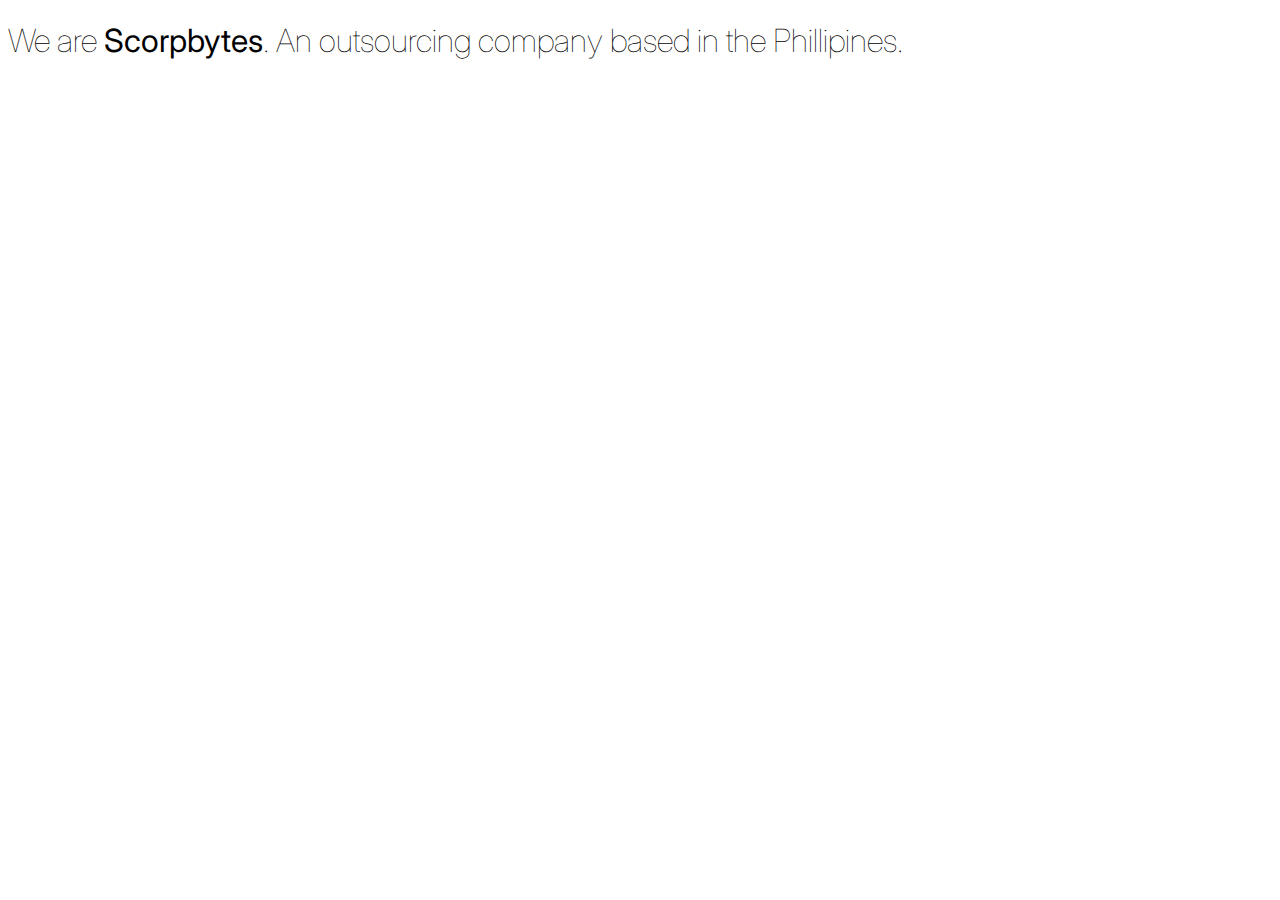
==== public/index.html @ 08911d78 "Modified H1 text" ====
<!doctype html>
<html lang="en">
<head>
    <meta charset="UTF-8">
    <meta name="viewport"
          content="width=device-width, user-scalable=no, initial-scale=1.0, maximum-scale=1.0, minimum-scale=1.0">
    <meta http-equiv="X-UA-Compatible" content="ie=edge">
    <title>Document</title>
    <link href="https://cdn.jsdelivr.net/npm/bootstrap@5.1.3/dist/css/bootstrap.min.css" rel="stylesheet" integrity="sha384-1BmE4kWBq78iYhFldvKuhfTAU6auU8tT94WrHftjDbrCEXSU1oBoqyl2QvZ6jIW3" crossorigin="anonymous">
    <link rel="preconnect" href="https://fonts.googleapis.com">
    <link rel="preconnect" href="https://fonts.gstatic.com" crossorigin>
    <link href="https://fonts.googleapis.com/css2?family=Inter:wght@100;400;700&display=swap" rel="stylesheet">
    <link rel="stylesheet" href="assets/css/app.css">
</head>
<body>
<main class="container">
    <header>
    <h1>We are <strong>Scorpbytes</strong>. An outsourcing company based in the Phillipines.</h1>
    </header>
</main>
</body>
</html>
---- public/assets/css/app.css ----
h1 {
    font-family: "Inter", sans-serif;
    font-weight: 100;
}
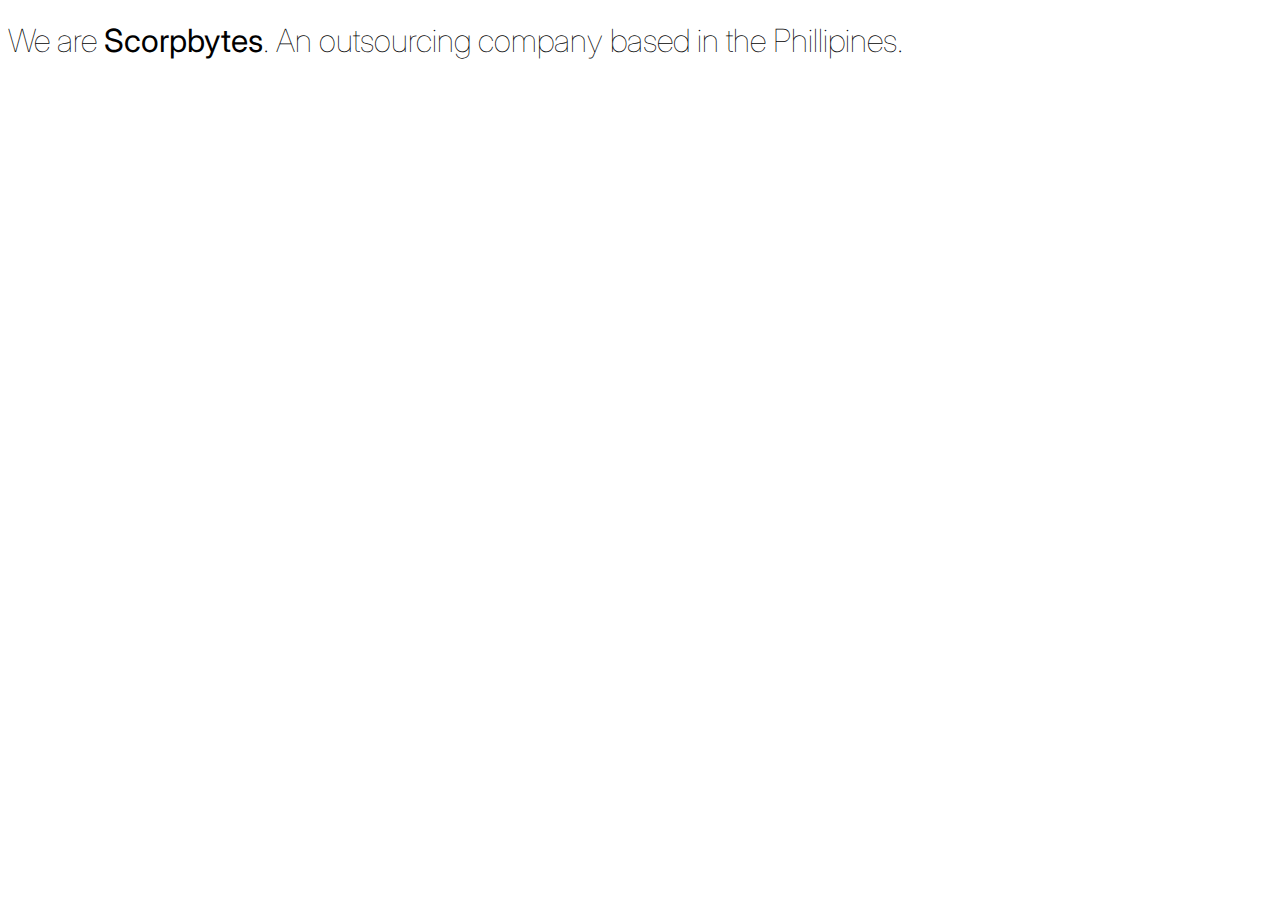
==== commit 5288a03f: "Update the document title" ====
--- a/public/index.html
+++ b/public/index.html
@@ -5,7 +5,7 @@
     <meta name="viewport"
           content="width=device-width, user-scalable=no, initial-scale=1.0, maximum-scale=1.0, minimum-scale=1.0">
     <meta http-equiv="X-UA-Compatible" content="ie=edge">
-    <title>Document</title>
+    <title>Welcome to Scorpbytes. An outsourcing company based in the Phillipines.</title>
     <link href="https://cdn.jsdelivr.net/npm/bootstrap@5.1.3/dist/css/bootstrap.min.css" rel="stylesheet" integrity="sha384-1BmE4kWBq78iYhFldvKuhfTAU6auU8tT94WrHftjDbrCEXSU1oBoqyl2QvZ6jIW3" crossorigin="anonymous">
     <link rel="preconnect" href="https://fonts.googleapis.com">
     <link rel="preconnect" href="https://fonts.gstatic.com" crossorigin>
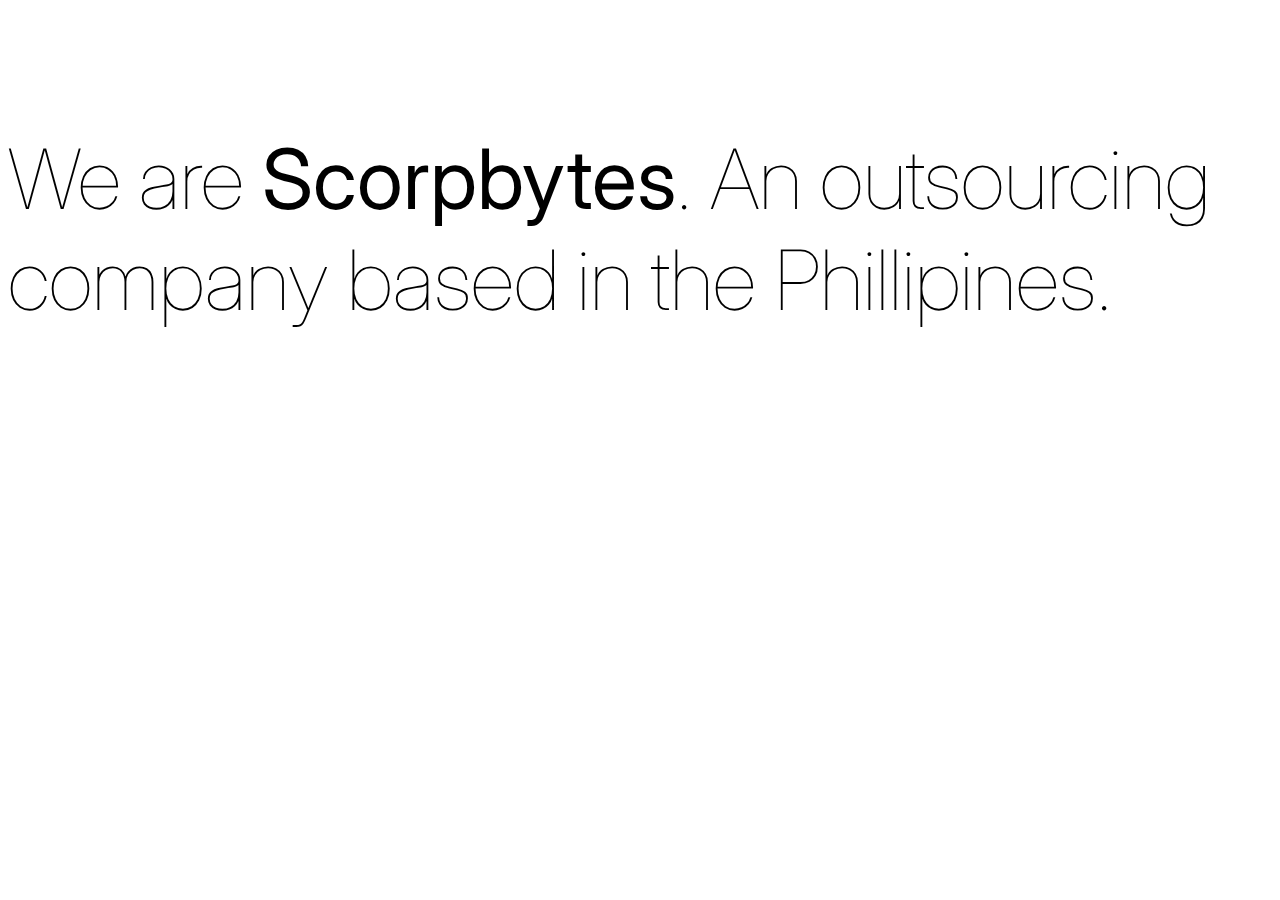
==== commit cbca24fc: "Added 200 font-weight to Inter" ====
--- a/public/index.html
+++ b/public/index.html
@@ -9,7 +9,7 @@
     <link href="https://cdn.jsdelivr.net/npm/bootstrap@5.1.3/dist/css/bootstrap.min.css" rel="stylesheet" integrity="sha384-1BmE4kWBq78iYhFldvKuhfTAU6auU8tT94WrHftjDbrCEXSU1oBoqyl2QvZ6jIW3" crossorigin="anonymous">
     <link rel="preconnect" href="https://fonts.googleapis.com">
     <link rel="preconnect" href="https://fonts.gstatic.com" crossorigin>
-    <link href="https://fonts.googleapis.com/css2?family=Inter:wght@100;400;700&display=swap" rel="stylesheet">
+    <link href="https://fonts.googleapis.com/css2?family=Inter:wght@100;200;400;700&display=swap" rel="stylesheet">
     <link rel="stylesheet" href="assets/css/app.css">
 </head>
 <body>
--- a/public/assets/css/app.css
+++ b/public/assets/css/app.css
@@ -1,4 +1,10 @@
 h1 {
     font-family: "Inter", sans-serif;
     font-weight: 100;
+    font-size: calc(32px + 4vw);
+}
+
+main > header {
+    padding-top: 64px;
+    padding-bottom: 64px;
 }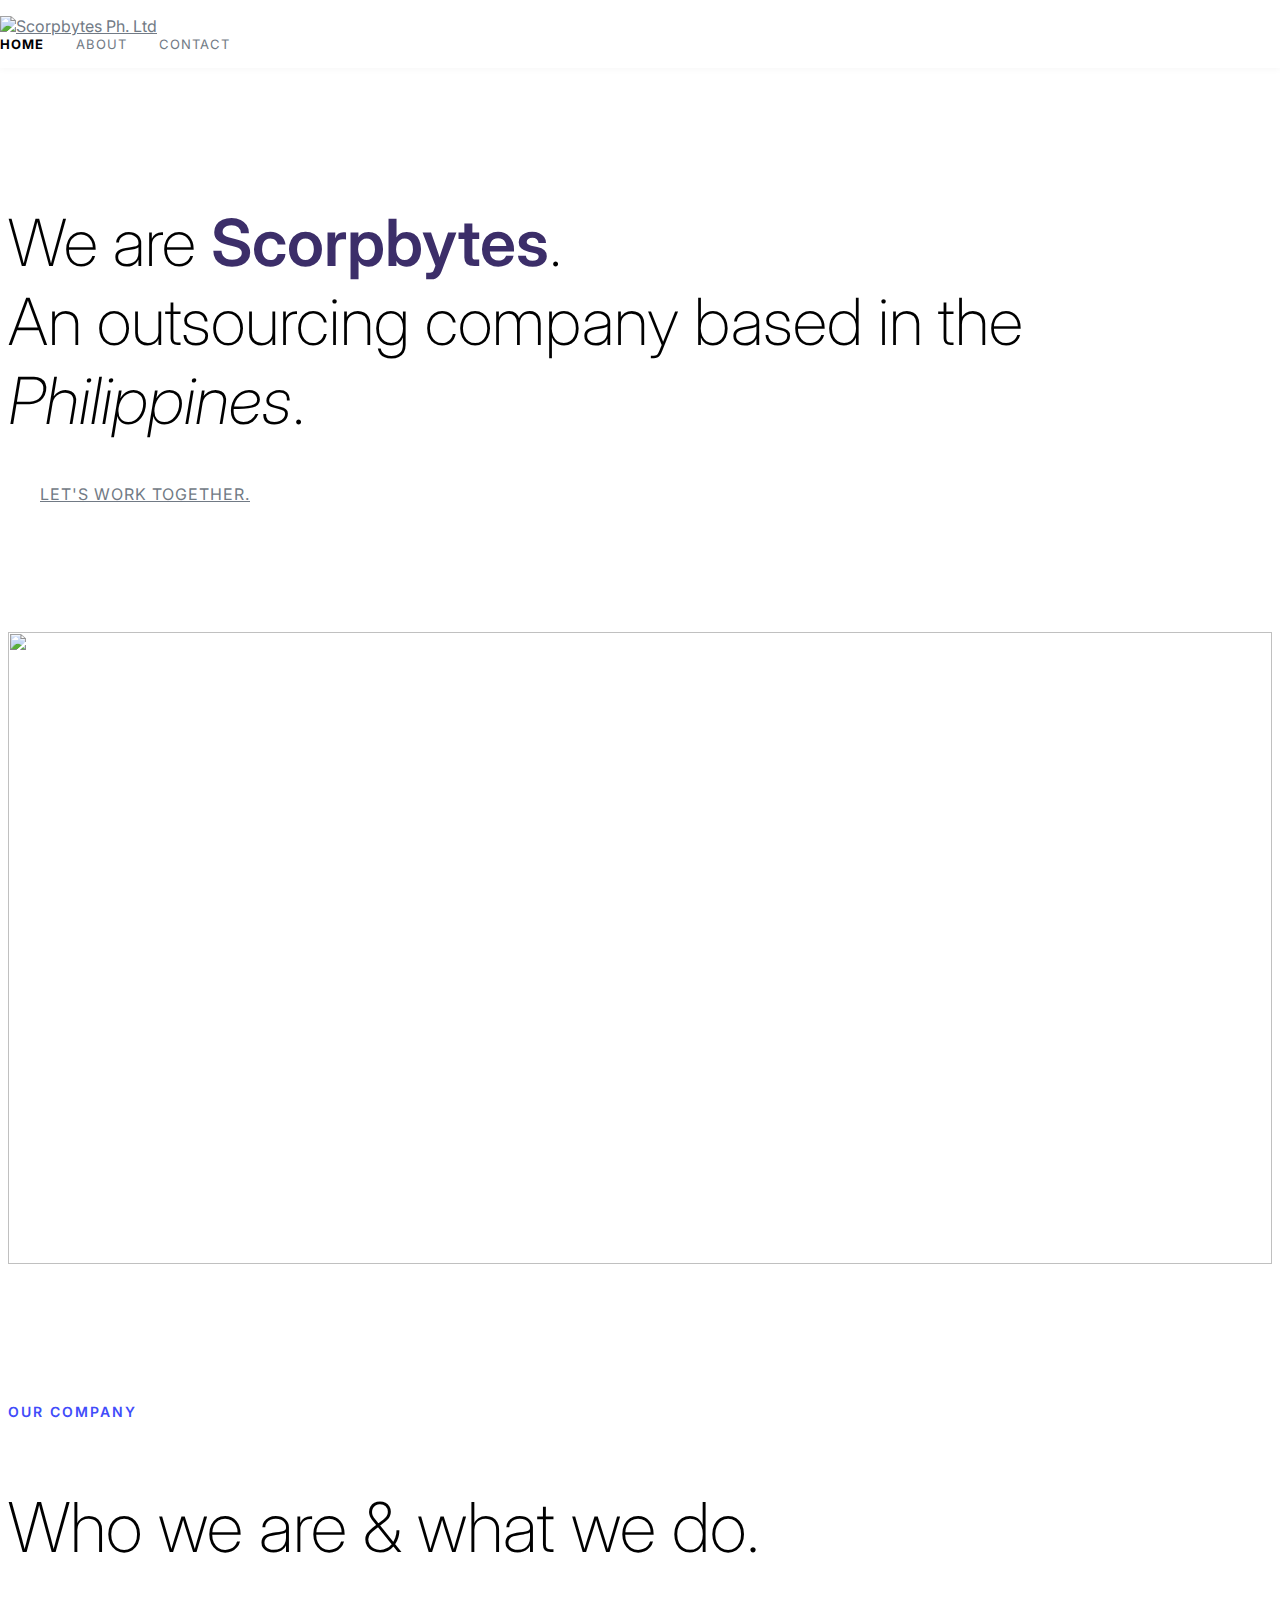
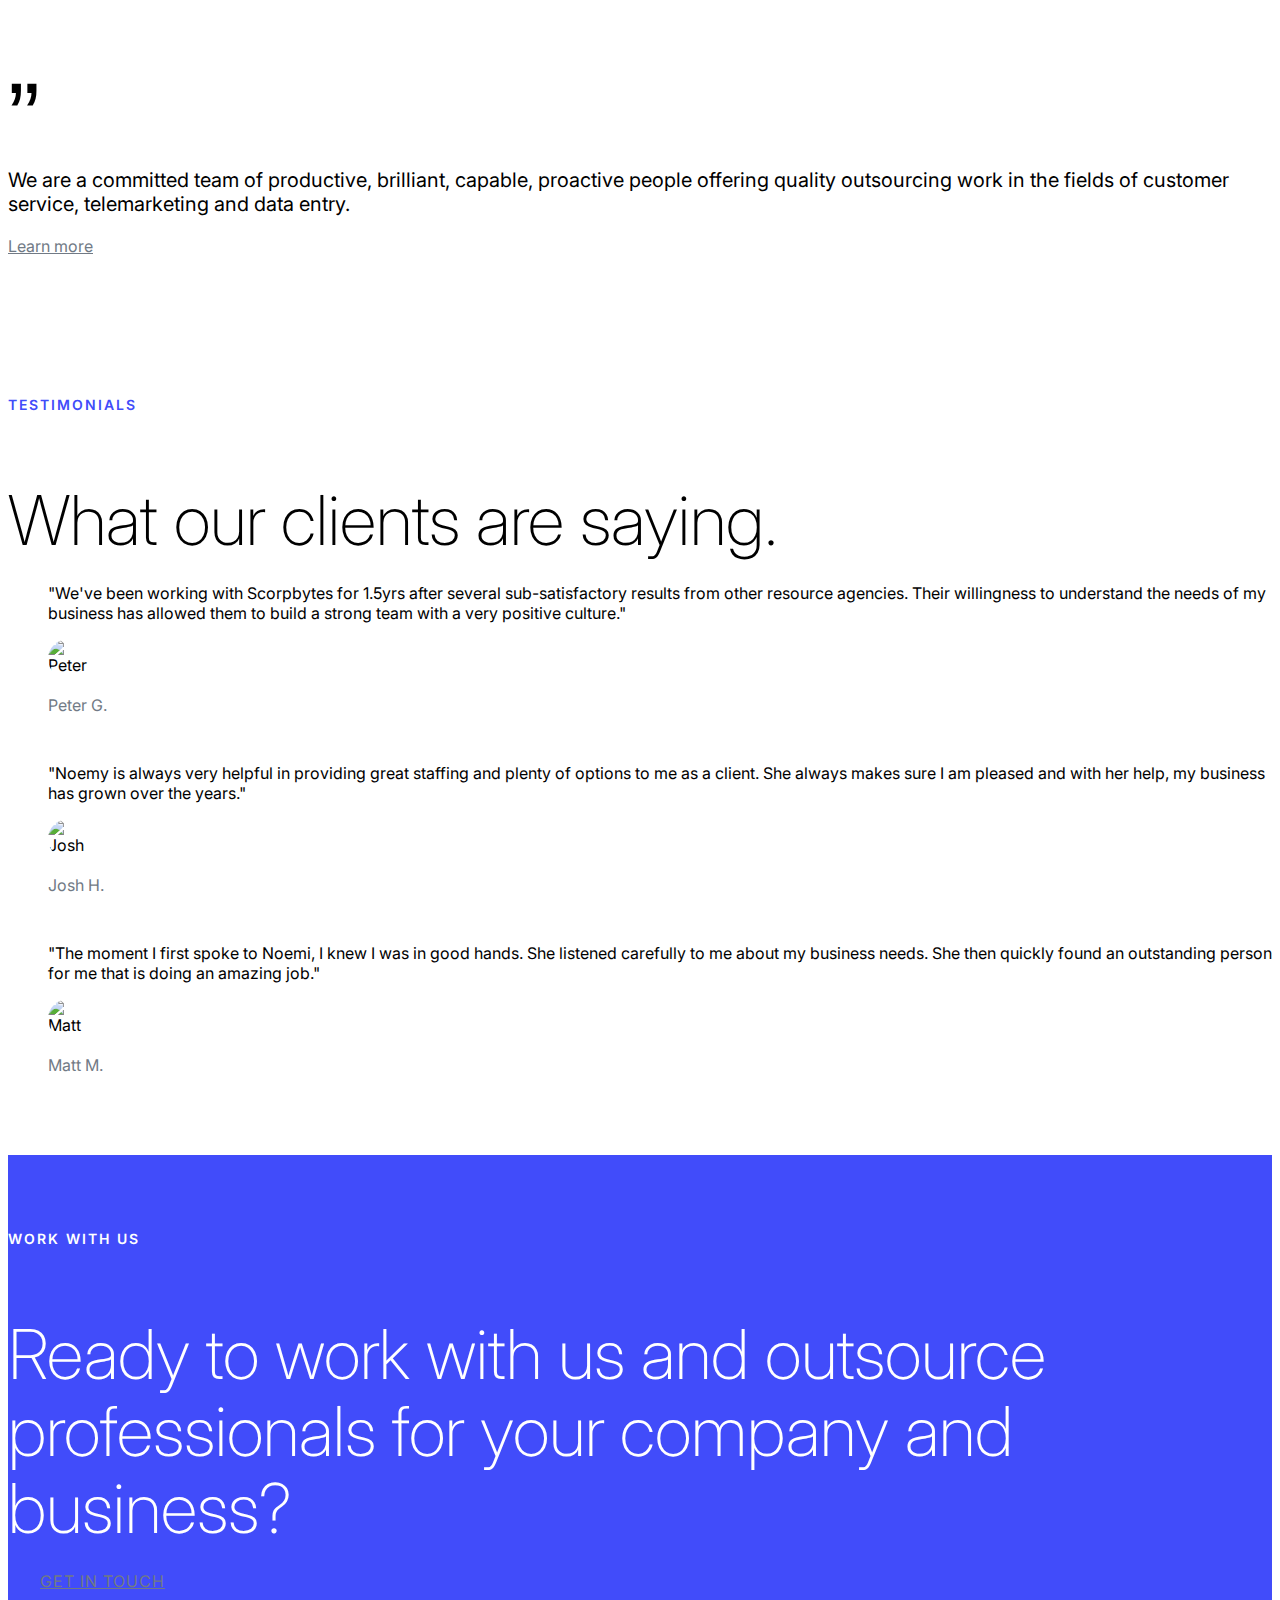
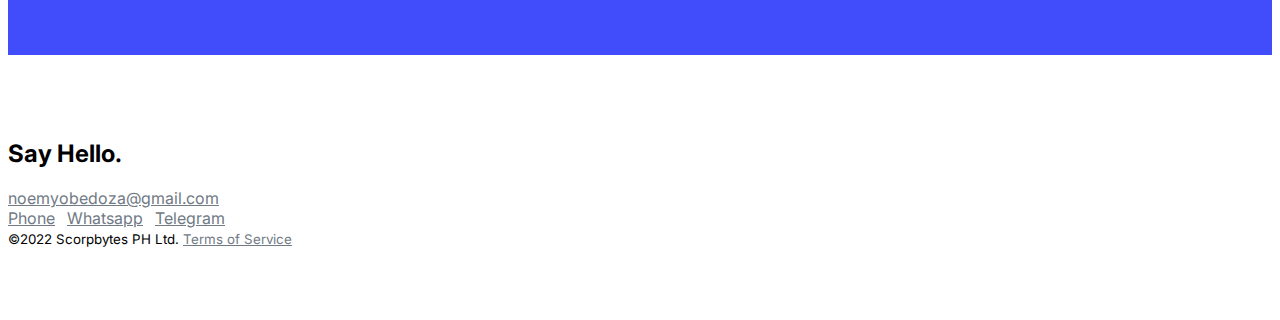
==== commit 73d21e8a: "Added sections to index.html" ====
--- a/public/index.html
+++ b/public/index.html
@@ -7,16 +7,126 @@
     <meta http-equiv="X-UA-Compatible" content="ie=edge">
     <title>Welcome to Scorpbytes. An outsourcing company based in the Phillipines.</title>
     <link href="https://cdn.jsdelivr.net/npm/bootstrap@5.1.3/dist/css/bootstrap.min.css" rel="stylesheet" integrity="sha384-1BmE4kWBq78iYhFldvKuhfTAU6auU8tT94WrHftjDbrCEXSU1oBoqyl2QvZ6jIW3" crossorigin="anonymous">
+    <link rel="stylesheet" href="https://cdn.jsdelivr.net/npm/bootstrap-icons@1.7.2/font/bootstrap-icons.css">
     <link rel="preconnect" href="https://fonts.googleapis.com">
     <link rel="preconnect" href="https://fonts.gstatic.com" crossorigin>
     <link href="https://fonts.googleapis.com/css2?family=Inter:wght@100;200;400;700&display=swap" rel="stylesheet">
     <link rel="stylesheet" href="assets/css/app.css">
 </head>
 <body>
-<main class="container">
-    <header>
-    <h1>We are <strong>Scorpbytes</strong>. An outsourcing company based in the Phillipines.</h1>
+<header>
+    <div class="container d-flex justify-content-between align-items-center">
+        <a href="index.html" class="brand">
+            <img src="assets/img/logo.png" alt="Scorpbytes Ph. Ltd">
+        </a>
+
+        <button class="btn" type="button" data-toggle="menu">Menu</button>
+
+        <nav>
+            <a href="index.html" aria-current="page">Home</a>
+            <a href="about.html">About</a>
+            <a href="contact.html">Contact</a>
+        </nav>
+    </div>
+</header>
+<main>
+    <header class="container d-flex flex-column align-items-start align-items-lg-center">
+        <h1 class="text-lg-center mb-4">We are <strong style="color: #3c2e69">Scorpbytes</strong>.<br>An outsourcing
+            company based in the <em>Philippines</em>.</h1>
+        <a href="contact.html" class="btn btn-primary">Let's Work Together.</a>
     </header>
+
+    <section>
+        <div class="img-box">
+            <img src="assets/img/index.jpg" alt="">
+        </div>
+    </section>
+
+    <!-- About -->
+    <section id="about" class="container">
+        <div class="row row-cols-lg-2 g-lg-4">
+            <div>
+                <h2 class="mb-3">Our Company</h2>
+                <p class="mb-3 sect-h2">Who we are & what we do.</p>
+            </div>
+
+            <div>
+                <p class="quotes">&rdquor;</p>
+                <p style="font-size: 20px" class="mb-3">We are a committed team of productive, brilliant, capable, proactive people offering quality outsourcing work
+                    in the fields of customer service, telemarketing and data entry.</p>
+                <a href="about.html">Learn more</a>
+            </div>
+        </div>
+    </section>
+
+    <!-- Testimonials -->
+    <section id="testimonials" style="background-color: var(--bs-gray-100)">
+        <div class="container">
+            <div class="row row-cols-lg-2 g-lg-4">
+                <div class="">
+                    <h2>Testimonials</h2>
+                    <p class="sect-h2">What our clients are saying.</p>
+                </div>
+
+                <ul>
+                    <li>
+                        <p>We've been working with Scorpbytes for 1.5yrs after several sub-satisfactory results from other resource agencies.
+                            Their willingness to understand the needs of my business has allowed them to build a strong team with a very
+                            positive culture.</p>
+                        <div class="d-flex align-items-center">
+                            <div class="img-box rounded-circle">
+                                <img src="assets/img/clients/peter.jpg" alt="Peter G.">
+                            </div>
+                            <p>Peter G.</p>
+                        </div>
+                    </li>
+
+                    <li>
+                        <p>Noemy is always very helpful in providing great staffing and plenty of options to me as a client. She always
+                            makes sure I am pleased and with her help, my business has grown over the years.</p>
+                        <div class="d-flex align-items-center">
+                            <div class="img-box">
+                                <img src="assets/img/clients/josh.jpg" alt="Josh H.">
+                            </div>
+                            <p>Josh H.</p>
+                        </div>
+                    </li>
+
+                    <li>
+                        <p>The moment I first spoke to Noemi, I knew I was in good hands. She listened carefully to me about my
+                            business needs. She then quickly found an outstanding person for me that is doing an amazing job.</p>
+                        <div class="d-flex align-items-center">
+                            <div class="img-box">
+                                <img src="assets/img/clients/matt.jpg" alt="Matt M.">
+                            </div>
+                            <p>Matt M.</p>
+                        </div>
+                    </li>
+                </ul>
+            </div>
+        </div>
+    </section>
+    
+    <section style="background-color:#414CFA; color: #fff">
+        <div class="container text-center">
+            <h2 style="color: #fff">Work with us</h2>
+            <p class="sect-h2 fw-thin mb-5">Ready to work with us and outsource professionals for your company and business?</p>
+            <a href="contact.html" class="btn btn-outline-light">Get in touch</a>
+        </div>
+    </section>
 </main>
+
+<footer class="d-flex flex-column align-items-center">
+    <h2>Say Hello.</h2>
+    <a href="mailto:nhobedoza@gmail.com" class="mb-2">noemyobedoza@gmail.com</a>
+    <div class="d-flex contacts mb-4">
+        <a href="tel:+639087300550">Phone</a>
+        <a href="https://wa.me/+639087300550">Whatsapp</a>
+        <a href="tg://resolve?domain=nhobedoza30">Telegram</a>
+    </div>
+    <small>&copy;2022 Scorpbytes PH Ltd.<span></span> <a href="terms.html" class="text-decoration-none">Terms of Service</a></small>
+</footer>
+
+<script src="assets/js/app.js"></script>
 </body>
 </html>--- a/public/assets/css/app.css
+++ b/public/assets/css/app.css
@@ -1,10 +1,262 @@
+:root {
+    --sb-purple: #3C2E69;
+    --sb-blue: #59CFDD;
+    --sb-text-color: #717a85;
+    --nav-font-size: .8125rem;
+}
+
+body {
+    font-family: 'Inter', sans-serif;
+    padding-top: 88px;
+}
+
+body.nav\:open {
+    overflow: hidden;
+}
+
+main, header, div, nav, section, footer {
+    position: relative;
+}
+
+ul {
+    list-style: none;
+}
+
+a {
+    color: var(--sb-text-color);
+}
+
 h1 {
-    font-family: "Inter", sans-serif;
-    font-weight: 100;
-    font-size: calc(32px + 4vw);
-}
-
-main > header {
+    font-weight: 200;
+    font-size: calc(1.25rem + 3.5vw);
+}
+
+h1 > strong {
+    font-weight: 600;
+}
+
+h1, h2 {
+    font-family: 'Inter', sans-serif;
+}
+
+body > header {
+    bottom: unset;
+    padding-top: 16px;
+    padding-bottom: 16px;
+    box-shadow: 0 0 8px 0 rgba(46, 46, 46, .05);
+    background-color: #fff;
+    transition: all ease .3s;
+    position: absolute;
+    top: 0;
+    left: 0;
+    width: 100%;
+}
+
+body > header img {
+    height: 56px;
+}
+
+body > header nav {
+    display: none;
+    flex-direction: column;
+    position: absolute;
+    top: 96px;
+}
+
+body > header nav > a {
+    text-decoration: none;
+}
+
+body > header nav > a,
+body > header .btn {
+    letter-spacing: 1px;
+    text-transform: uppercase;
+}
+
+body > header .btn {
+    font-size: var(--nav-font-size);
+}
+
+body > header nav > a {
+    font-size: 1.25rem;
+}
+
+body > header nav > a:not(:last-of-type) {
+    margin-bottom: 2rem;
+}
+
+@media screen and (min-width: 992px) {
+    body > header nav {
+        flex-direction: row;
+        position: relative;
+        top: unset;
+    }
+
+    body > header nav > a {
+        font-size: var(--nav-font-size);
+    }
+
+    body > header nav > a:not(:last-of-type) {
+        margin-right: 32px;
+        margin-bottom: 0;
+    }
+}
+
+body > header nav > [aria-current],
+body > header [data-toggle="menu"] {
+    font-weight: bold;
+}
+
+body > header nav > [aria-current] {
+    color: var(--bs-blue);
+}
+
+body.nav\:open > header {
+    position: fixed;
+    top: 0;
+    right: 0;
+    left: 0;
+    bottom: 0;
+    z-index: 10;
+}
+
+body.nav\:open > header nav {
+    display: flex;
+}
+
+main > section h2,
+#contactInfo h3 {
+    font-size: 14px;
+    letter-spacing: 2px;
+    text-transform: uppercase;
+    font-weight: 600;
+    color: #414CFA;
+}
+
+main > section h2 {
+    margin-bottom: 1rem;
+}
+
+main > header,
+main > section,
+body > footer {
     padding-top: 64px;
     padding-bottom: 64px;
-}+}
+
+body > footer {
+    border-top: 1px solid var(--bs-gray-200);
+}
+
+body > footer .contacts a:not(:last-of-type) {
+    margin-right: 8px;
+}
+
+.img-box {
+    height: 0;
+    width: 100%;
+    padding-bottom: 80%;
+}
+
+.img-box img {
+    height: 100%;
+    object-fit: cover;
+    object-position: center;
+    position: absolute;
+    width: 100%;
+    border-radius: inherit;
+}
+
+#contactInfo h3 {
+    margin-bottom: 0;
+}
+
+#contactInfo a {
+    display: block;
+    text-decoration-color: inherit;
+    font-size: calc(1.25rem + 1vw);
+}
+
+#contactInfo a:not(:last-of-type) {
+    margin-bottom: 2rem;
+}
+
+svg {
+    fill: var(--bs-blue);
+    height: 20px;
+    width: 20px;
+}
+
+.fw-thin {
+    font-weight: 200;
+}
+
+.sect-h2 {
+    font-size: calc(1.25rem + 3.5vw);
+    line-height: 1.12;
+    font-weight: 200;
+    margin-bottom: 1.5rem;
+}
+
+.quotes {
+    display: none;
+    font-size: 7.5vw;
+    font-family: 'Arial', sans-serif;
+    margin-bottom: -24px;
+}
+
+main .btn {
+    text-transform: uppercase;
+    padding: 1rem 2rem;
+    font-size: 1rem;
+    letter-spacing: 1px;
+}
+
+@media screen and (min-width: 992px) {
+    body > header nav {
+        display: flex;
+    }
+
+    body > header [data-toggle="menu"] {
+        display: none;
+    }
+
+    .sect-h2 {
+        font-size: calc(1.5rem + 3.5vw);
+    }
+
+    .quotes {
+        display: block;
+    }
+
+    .img-box {
+        padding-bottom: 50%;
+    }
+}
+
+#testimonials li:not(:last-of-type) {
+    margin-bottom: 3rem;
+}
+
+#testimonials li p:first-child:before,
+#testimonials li p:first-child:after {
+    content: '"';
+}
+
+#testimonials li p:last-child {
+    color: var(--sb-text-color);
+    margin-bottom: 0;
+}
+
+#testimonials .img-box {
+    --size: 40px;
+    border-radius: 50%;
+    border: 2px solid var(--bs-gray-200);
+    margin-right: 1rem;
+    padding-bottom: var(--size);
+    width: calc(2px + var(--size));
+}
+
+[data-toggle="menu"] {
+
+}
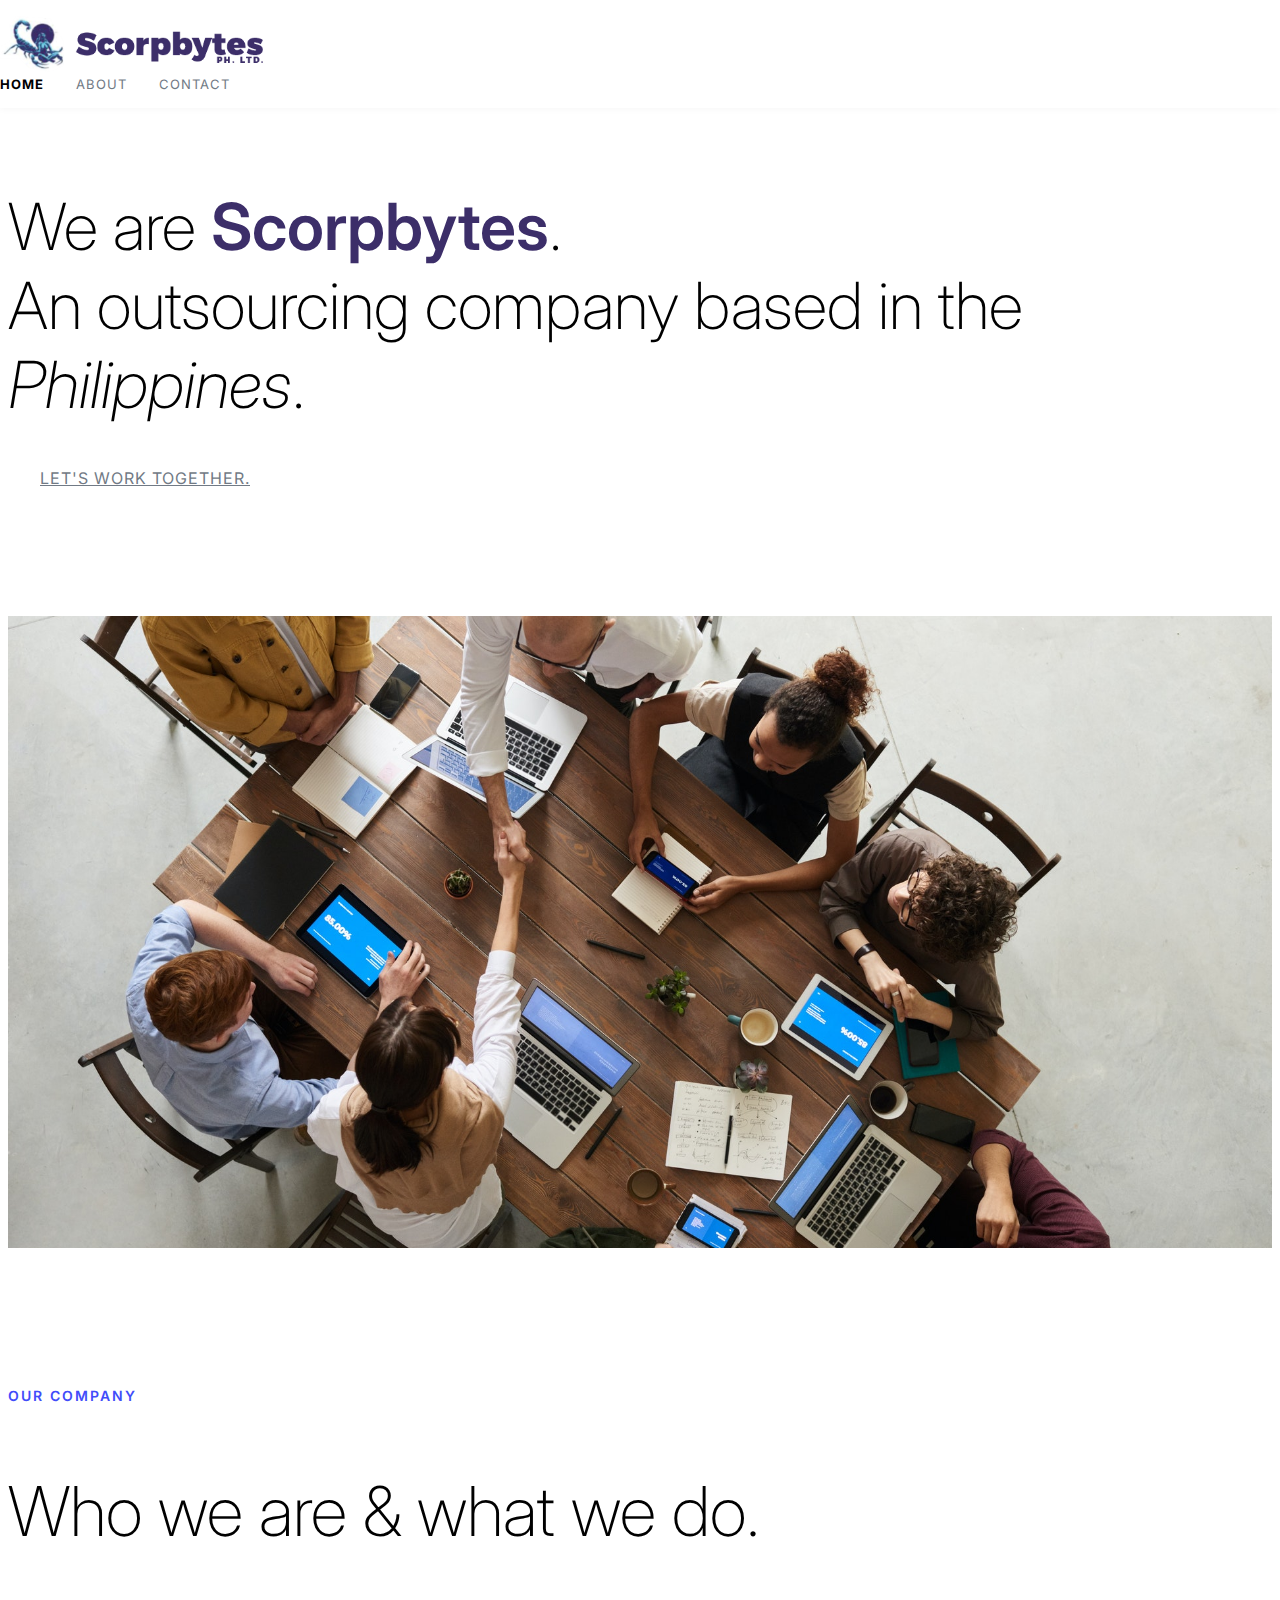
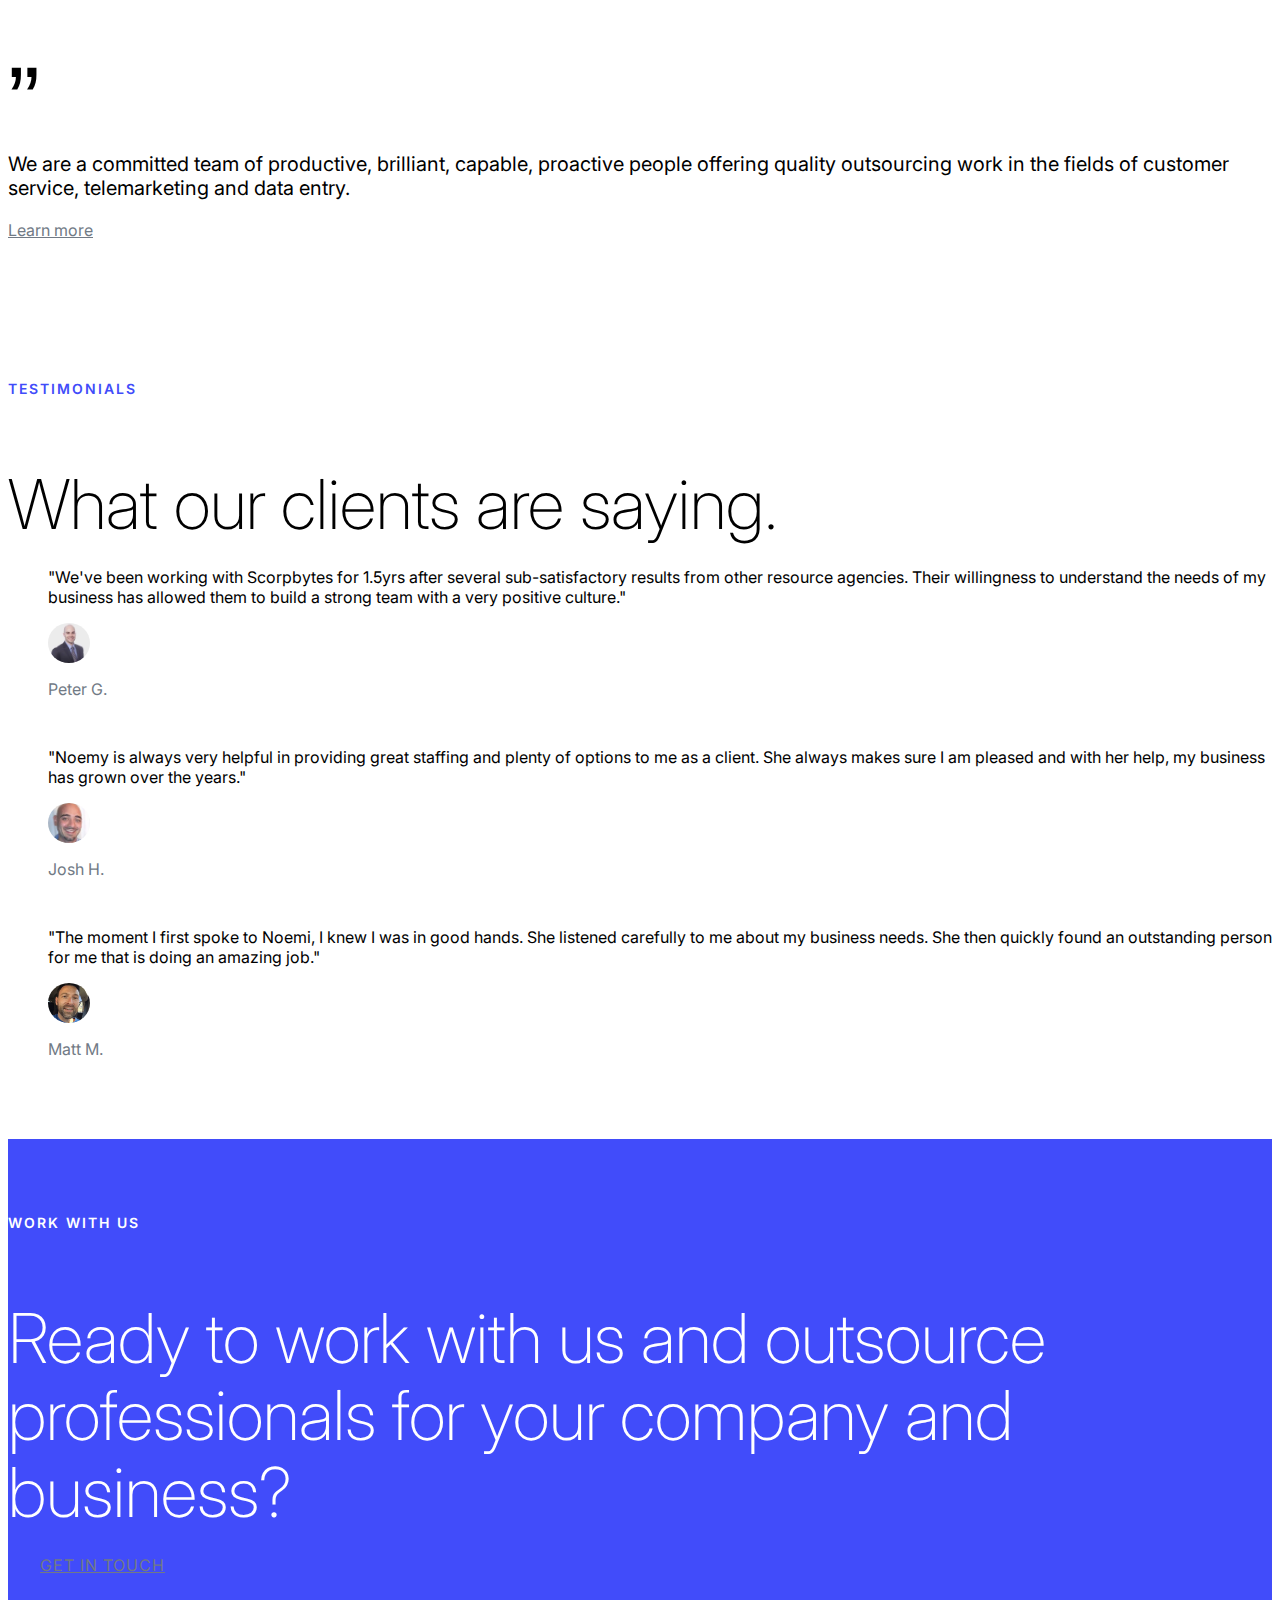
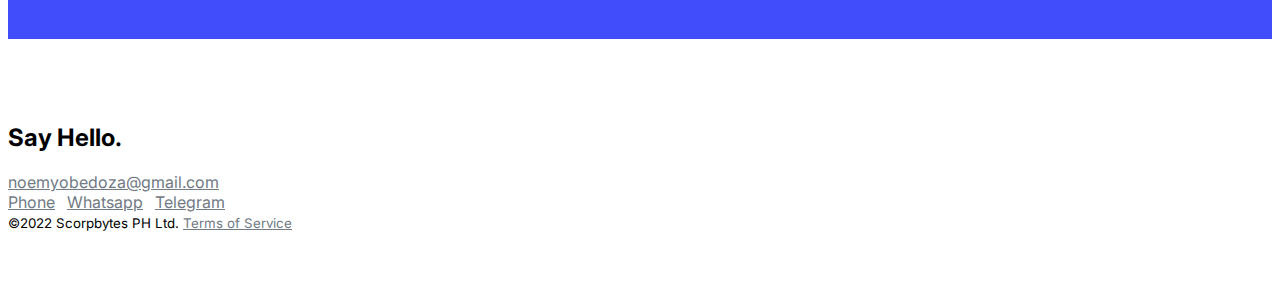
==== commit 849df15c: "Removed file extension from links" ====
--- a/public/index.html
+++ b/public/index.html
@@ -24,8 +24,8 @@
 
         <nav>
             <a href="index.html" aria-current="page">Home</a>
-            <a href="about.html">About</a>
-            <a href="contact.html">Contact</a>
+            <a href="about">About</a>
+            <a href="contact">Contact</a>
         </nav>
     </div>
 </header>
--- a/public/assets/css/app.css
+++ b/public/assets/css/app.css
@@ -7,7 +7,7 @@
 
 body {
     font-family: 'Inter', sans-serif;
-    padding-top: 88px;
+    padding-top: 72px;
 }
 
 body.nav\:open {
@@ -53,7 +53,13 @@
 }
 
 body > header img {
-    height: 56px;
+    height: 40px;
+}
+
+@media screen and (min-width: 992px) {
+    body > header img {
+        height: 56px;
+    }
 }
 
 body > header nav {
@@ -256,7 +262,3 @@
     padding-bottom: var(--size);
     width: calc(2px + var(--size));
 }
-
-[data-toggle="menu"] {
-
-}
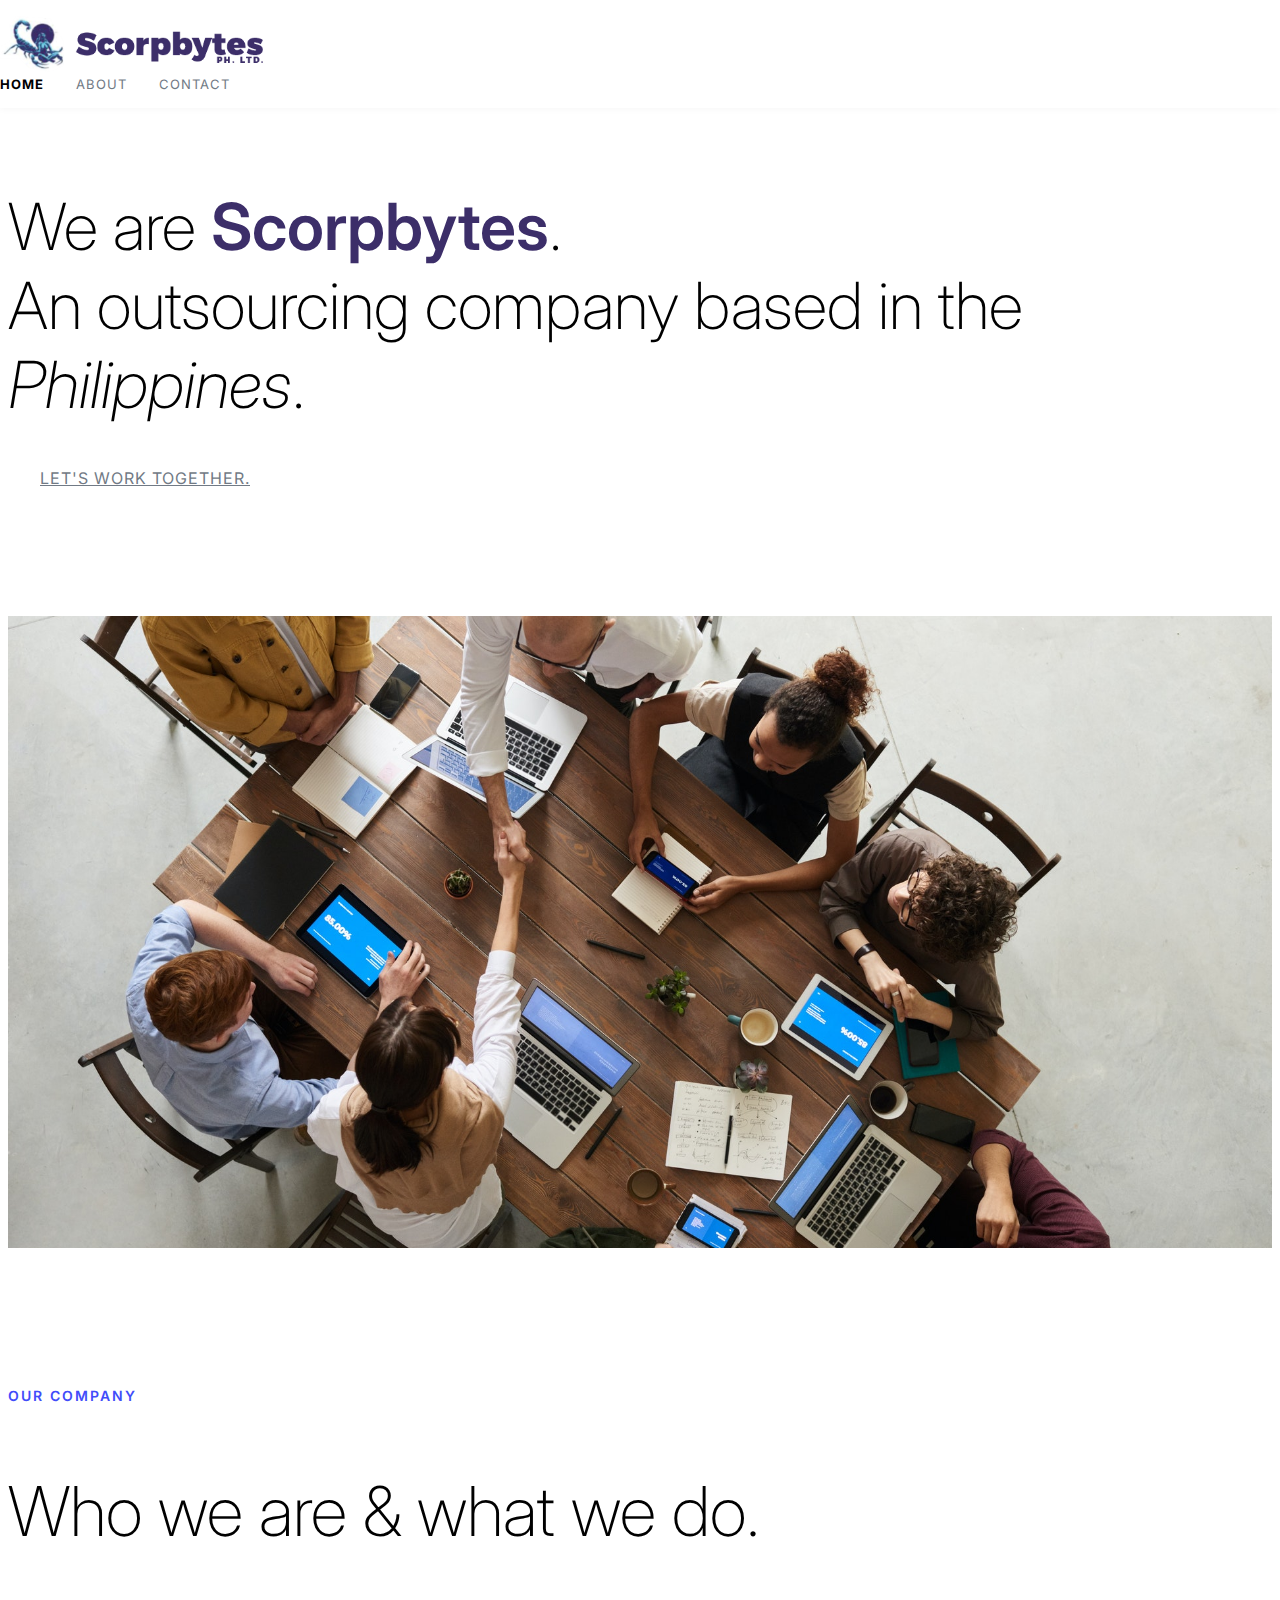
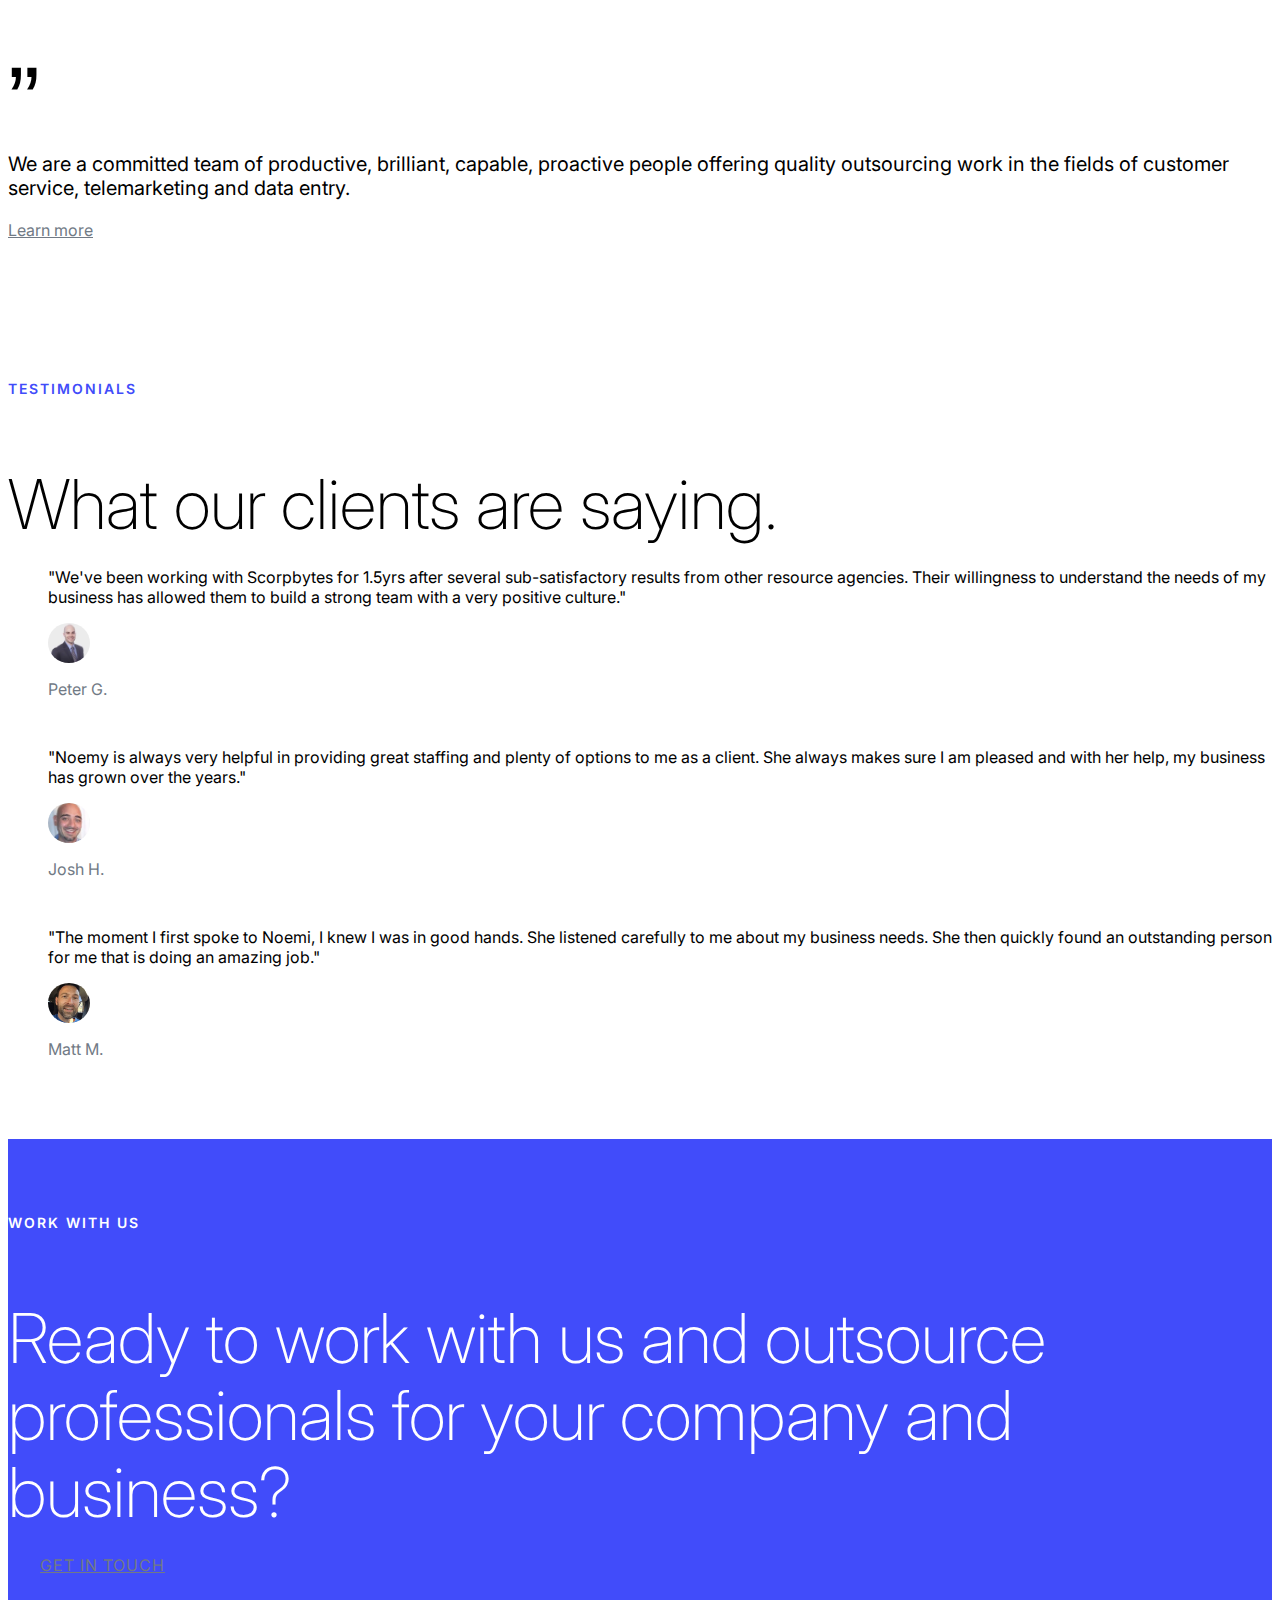
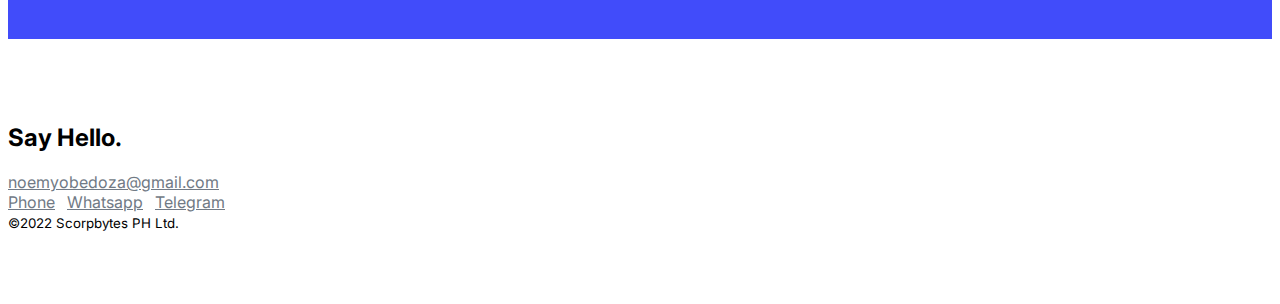
==== commit c8e63659: "Removed Terms of Service from footer" ====
--- a/public/index.html
+++ b/public/index.html
@@ -65,7 +65,7 @@
             <div class="row row-cols-lg-2 g-lg-4">
                 <div class="">
                     <h2>Testimonials</h2>
-                    <p class="sect-h2">What our clients are saying.</p>
+                    <p class="sect-h2 mb-5">What our clients are saying.</p>
                 </div>
 
                 <ul>
@@ -124,7 +124,7 @@
         <a href="https://wa.me/+639087300550">Whatsapp</a>
         <a href="tg://resolve?domain=nhobedoza30">Telegram</a>
     </div>
-    <small>&copy;2022 Scorpbytes PH Ltd.<span></span> <a href="terms.html" class="text-decoration-none">Terms of Service</a></small>
+    <small>&copy;2022 Scorpbytes PH Ltd.</small>
 </footer>
 
 <script src="assets/js/app.js"></script>
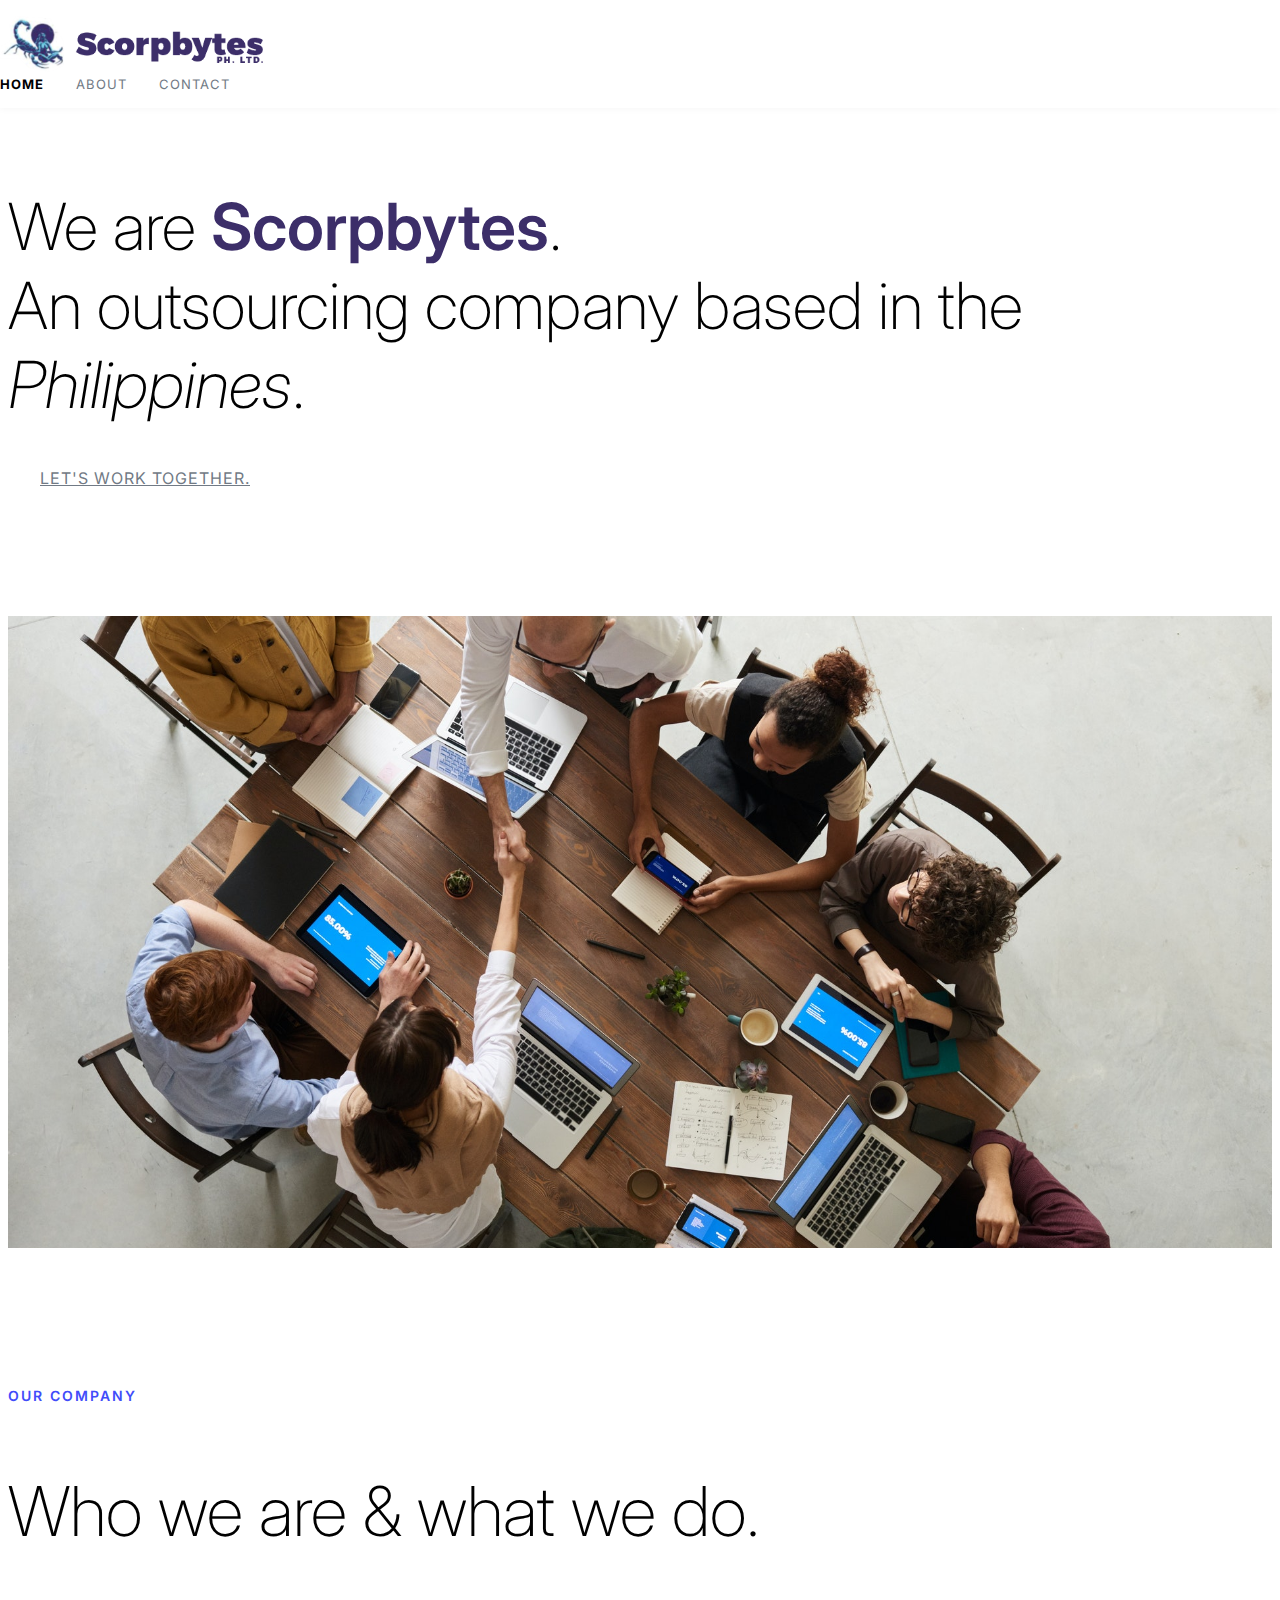
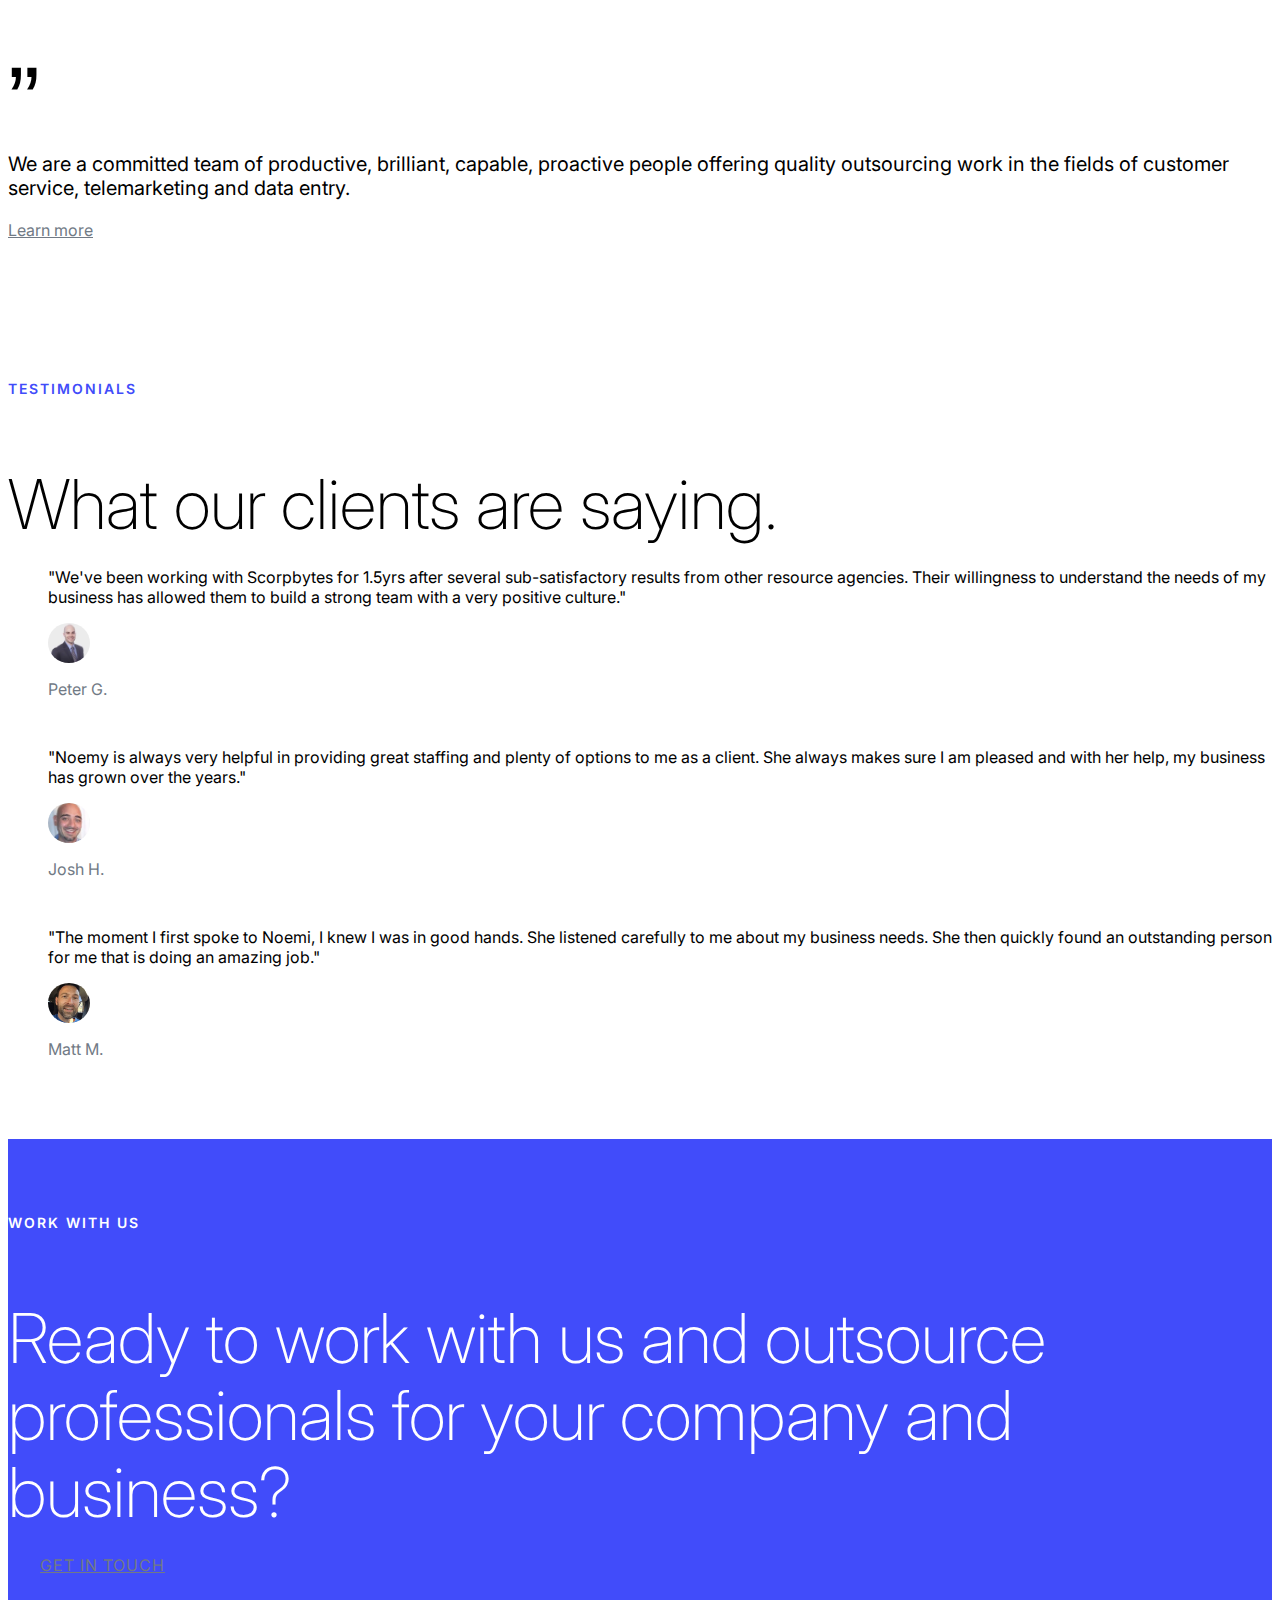
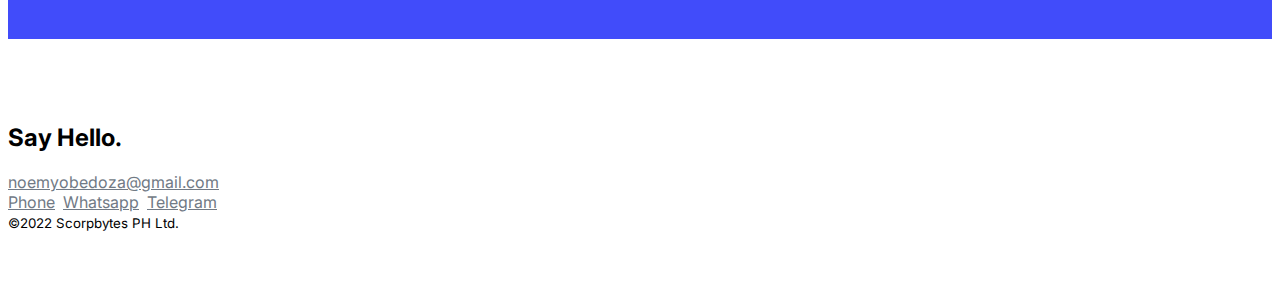
==== commit 047caae4: "Public HTML files now use rendered templates" ====
--- a/public/index.html
+++ b/public/index.html
@@ -1,132 +1 @@
-<!doctype html>
-<html lang="en">
-<head>
-    <meta charset="UTF-8">
-    <meta name="viewport"
-          content="width=device-width, user-scalable=no, initial-scale=1.0, maximum-scale=1.0, minimum-scale=1.0">
-    <meta http-equiv="X-UA-Compatible" content="ie=edge">
-    <title>Welcome to Scorpbytes. An outsourcing company based in the Phillipines.</title>
-    <link href="https://cdn.jsdelivr.net/npm/bootstrap@5.1.3/dist/css/bootstrap.min.css" rel="stylesheet" integrity="sha384-1BmE4kWBq78iYhFldvKuhfTAU6auU8tT94WrHftjDbrCEXSU1oBoqyl2QvZ6jIW3" crossorigin="anonymous">
-    <link rel="stylesheet" href="https://cdn.jsdelivr.net/npm/bootstrap-icons@1.7.2/font/bootstrap-icons.css">
-    <link rel="preconnect" href="https://fonts.googleapis.com">
-    <link rel="preconnect" href="https://fonts.gstatic.com" crossorigin>
-    <link href="https://fonts.googleapis.com/css2?family=Inter:wght@100;200;400;700&display=swap" rel="stylesheet">
-    <link rel="stylesheet" href="assets/css/app.css">
-</head>
-<body>
-<header>
-    <div class="container d-flex justify-content-between align-items-center">
-        <a href="index.html" class="brand">
-            <img src="assets/img/logo.png" alt="Scorpbytes Ph. Ltd">
-        </a>
-
-        <button class="btn" type="button" data-toggle="menu">Menu</button>
-
-        <nav>
-            <a href="index.html" aria-current="page">Home</a>
-            <a href="about">About</a>
-            <a href="contact">Contact</a>
-        </nav>
-    </div>
-</header>
-<main>
-    <header class="container d-flex flex-column align-items-start align-items-lg-center">
-        <h1 class="text-lg-center mb-4">We are <strong style="color: #3c2e69">Scorpbytes</strong>.<br>An outsourcing
-            company based in the <em>Philippines</em>.</h1>
-        <a href="contact.html" class="btn btn-primary">Let's Work Together.</a>
-    </header>
-
-    <section>
-        <div class="img-box">
-            <img src="assets/img/index.jpg" alt="">
-        </div>
-    </section>
-
-    <!-- About -->
-    <section id="about" class="container">
-        <div class="row row-cols-lg-2 g-lg-4">
-            <div>
-                <h2 class="mb-3">Our Company</h2>
-                <p class="mb-3 sect-h2">Who we are & what we do.</p>
-            </div>
-
-            <div>
-                <p class="quotes">&rdquor;</p>
-                <p style="font-size: 20px" class="mb-3">We are a committed team of productive, brilliant, capable, proactive people offering quality outsourcing work
-                    in the fields of customer service, telemarketing and data entry.</p>
-                <a href="about.html">Learn more</a>
-            </div>
-        </div>
-    </section>
-
-    <!-- Testimonials -->
-    <section id="testimonials" style="background-color: var(--bs-gray-100)">
-        <div class="container">
-            <div class="row row-cols-lg-2 g-lg-4">
-                <div class="">
-                    <h2>Testimonials</h2>
-                    <p class="sect-h2 mb-5">What our clients are saying.</p>
-                </div>
-
-                <ul>
-                    <li>
-                        <p>We've been working with Scorpbytes for 1.5yrs after several sub-satisfactory results from other resource agencies.
-                            Their willingness to understand the needs of my business has allowed them to build a strong team with a very
-                            positive culture.</p>
-                        <div class="d-flex align-items-center">
-                            <div class="img-box rounded-circle">
-                                <img src="assets/img/clients/peter.jpg" alt="Peter G.">
-                            </div>
-                            <p>Peter G.</p>
-                        </div>
-                    </li>
-
-                    <li>
-                        <p>Noemy is always very helpful in providing great staffing and plenty of options to me as a client. She always
-                            makes sure I am pleased and with her help, my business has grown over the years.</p>
-                        <div class="d-flex align-items-center">
-                            <div class="img-box">
-                                <img src="assets/img/clients/josh.jpg" alt="Josh H.">
-                            </div>
-                            <p>Josh H.</p>
-                        </div>
-                    </li>
-
-                    <li>
-                        <p>The moment I first spoke to Noemi, I knew I was in good hands. She listened carefully to me about my
-                            business needs. She then quickly found an outstanding person for me that is doing an amazing job.</p>
-                        <div class="d-flex align-items-center">
-                            <div class="img-box">
-                                <img src="assets/img/clients/matt.jpg" alt="Matt M.">
-                            </div>
-                            <p>Matt M.</p>
-                        </div>
-                    </li>
-                </ul>
-            </div>
-        </div>
-    </section>
-    
-    <section style="background-color:#414CFA; color: #fff">
-        <div class="container text-center">
-            <h2 style="color: #fff">Work with us</h2>
-            <p class="sect-h2 fw-thin mb-5">Ready to work with us and outsource professionals for your company and business?</p>
-            <a href="contact.html" class="btn btn-outline-light">Get in touch</a>
-        </div>
-    </section>
-</main>
-
-<footer class="d-flex flex-column align-items-center">
-    <h2>Say Hello.</h2>
-    <a href="mailto:nhobedoza@gmail.com" class="mb-2">noemyobedoza@gmail.com</a>
-    <div class="d-flex contacts mb-4">
-        <a href="tel:+639087300550">Phone</a>
-        <a href="https://wa.me/+639087300550">Whatsapp</a>
-        <a href="tg://resolve?domain=nhobedoza30">Telegram</a>
-    </div>
-    <small>&copy;2022 Scorpbytes PH Ltd.</small>
-</footer>
-
-<script src="assets/js/app.js"></script>
-</body>
-</html>+<!doctype html><html lang="en"><head><meta charset="UTF-8"><meta name="viewport" content="width=device-width, user-scalable=no, initial-scale=1.0, maximum-scale=1.0, minimum-scale=1.0"><meta http-equiv="X-UA-Compatible" content="ie=edge"><title>We are Scorpbytes. An outsourcing company based in the Philippines.Welcome to Scorpbytes. An outsourcing company based in the Phillipines.</title><meta name="description" content="We are a committed team of productive, brilliant, capable, proactive people offering quality outsourcing work in the fields of customer service, telemarketing and data entry."><link href="https://cdn.jsdelivr.net/npm/bootstrap@5.1.3/dist/css/bootstrap.min.css" rel="stylesheet" integrity="sha384-1BmE4kWBq78iYhFldvKuhfTAU6auU8tT94WrHftjDbrCEXSU1oBoqyl2QvZ6jIW3" crossorigin="anonymous"><link rel="stylesheet" href="https://cdn.jsdelivr.net/npm/bootstrap-icons@1.7.2/font/bootstrap-icons.css"><link rel="preconnect" href="https://fonts.googleapis.com"><link rel="preconnect" href="https://fonts.gstatic.com" crossorigin><link href="https://fonts.googleapis.com/css2?family=Inter:wght@100;200;400;700&display=swap" rel="stylesheet"><link rel="stylesheet" href="assets/css/app.css"><meta property="og:name" content="Scorpbytes Ph. Ltd."><meta property="og:title" content="We are Scorpbytes. An outsourcing company based in the Philippines."><meta property="og:url" content="https://scorpbytes.netlify.app"><meta property="og:description" content="We are a committed team of productive, brilliant, capable, proactive people offering quality outsourcing work in the fields of customer service, telemarketing and data entry."></head><body><header><div class="container d-flex justify-content-between align-items-center"><a href="index.html" class="brand"><img src="assets/img/logo.png" alt="Scorpbytes Ph. Ltd"></a><button class="btn" type="button" data-toggle="menu">Menu</button><nav><a href="/" aria-current="page">Home</a><a href="/about">About</a><a href="/contact">Contact</a></nav></div></header><main><header class="container d-flex flex-column align-items-start align-items-lg-center"><h1 class="text-lg-center mb-4">We are <strong style="color: #3c2e69">Scorpbytes</strong>.<br>An outsourcing company based in the <em>Philippines</em>.</h1><a href="/contact" class="btn btn-primary">Let's Work Together.</a></header><section><div class="img-box"><img src="assets/img/index.jpg" alt=""></div></section><section id="about" class="container"><div class="row row-cols-lg-2 g-lg-4"><div><h2 class="mb-3">Our Company</h2><p class="mb-3 sect-h2">Who we are & what we do.</p></div><div><p class="quotes">&rdquor;</p><p style="font-size: 20px" class="mb-3">We are a committed team of productive, brilliant, capable, proactive people offering quality outsourcing work in the fields of customer service, telemarketing and data entry.</p><a href="/about">Learn more</a></div></div></section><section id="testimonials" style="background-color: var(--bs-gray-100)"><div class="container"><div class="row row-cols-lg-2 g-lg-4"><div class=""><h2>Testimonials</h2><p class="sect-h2 mb-5">What our clients are saying.</p></div><ul><li><p>We've been working with Scorpbytes for 1.5yrs after several sub-satisfactory results from other resource agencies. Their willingness to understand the needs of my business has allowed them to build a strong team with a very positive culture.</p><div class="d-flex align-items-center"><div class="img-box rounded-circle"><img src="assets/img/clients/peter.jpg" alt="Peter G."></div><p>Peter G.</p></div></li><li><p>Noemy is always very helpful in providing great staffing and plenty of options to me as a client. She always makes sure I am pleased and with her help, my business has grown over the years.</p><div class="d-flex align-items-center"><div class="img-box"><img src="assets/img/clients/josh.jpg" alt="Josh H."></div><p>Josh H.</p></div></li><li><p>The moment I first spoke to Noemi, I knew I was in good hands. She listened carefully to me about my business needs. She then quickly found an outstanding person for me that is doing an amazing job.</p><div class="d-flex align-items-center"><div class="img-box"><img src="assets/img/clients/matt.jpg" alt="Matt M."></div><p>Matt M.</p></div></li></ul></div></div></section><section style="background-color:#414CFA; color: #fff"><div class="container text-center"><h2 style="color: #fff">Work with us</h2><p class="sect-h2 fw-thin mb-5">Ready to work with us and outsource professionals for your company and business?</p><a href="contact.html" class="btn btn-outline-light">Get in touch</a></div></section></main><footer class="d-flex flex-column align-items-center"><h2>Say Hello.</h2><a href="mailto:nhobedoza@gmail.com" class="mb-2">noemyobedoza@gmail.com</a><div class="d-flex contacts mb-4"><a href="tel:+639087300550">Phone</a><a href="https://wa.me/+639087300550">Whatsapp</a><a href="tg://resolve?domain=nhobedoza30">Telegram</a></div><small>&copy;2022 Scorpbytes PH Ltd.</small></footer><script src="assets/js/app.js"></script></body></html>